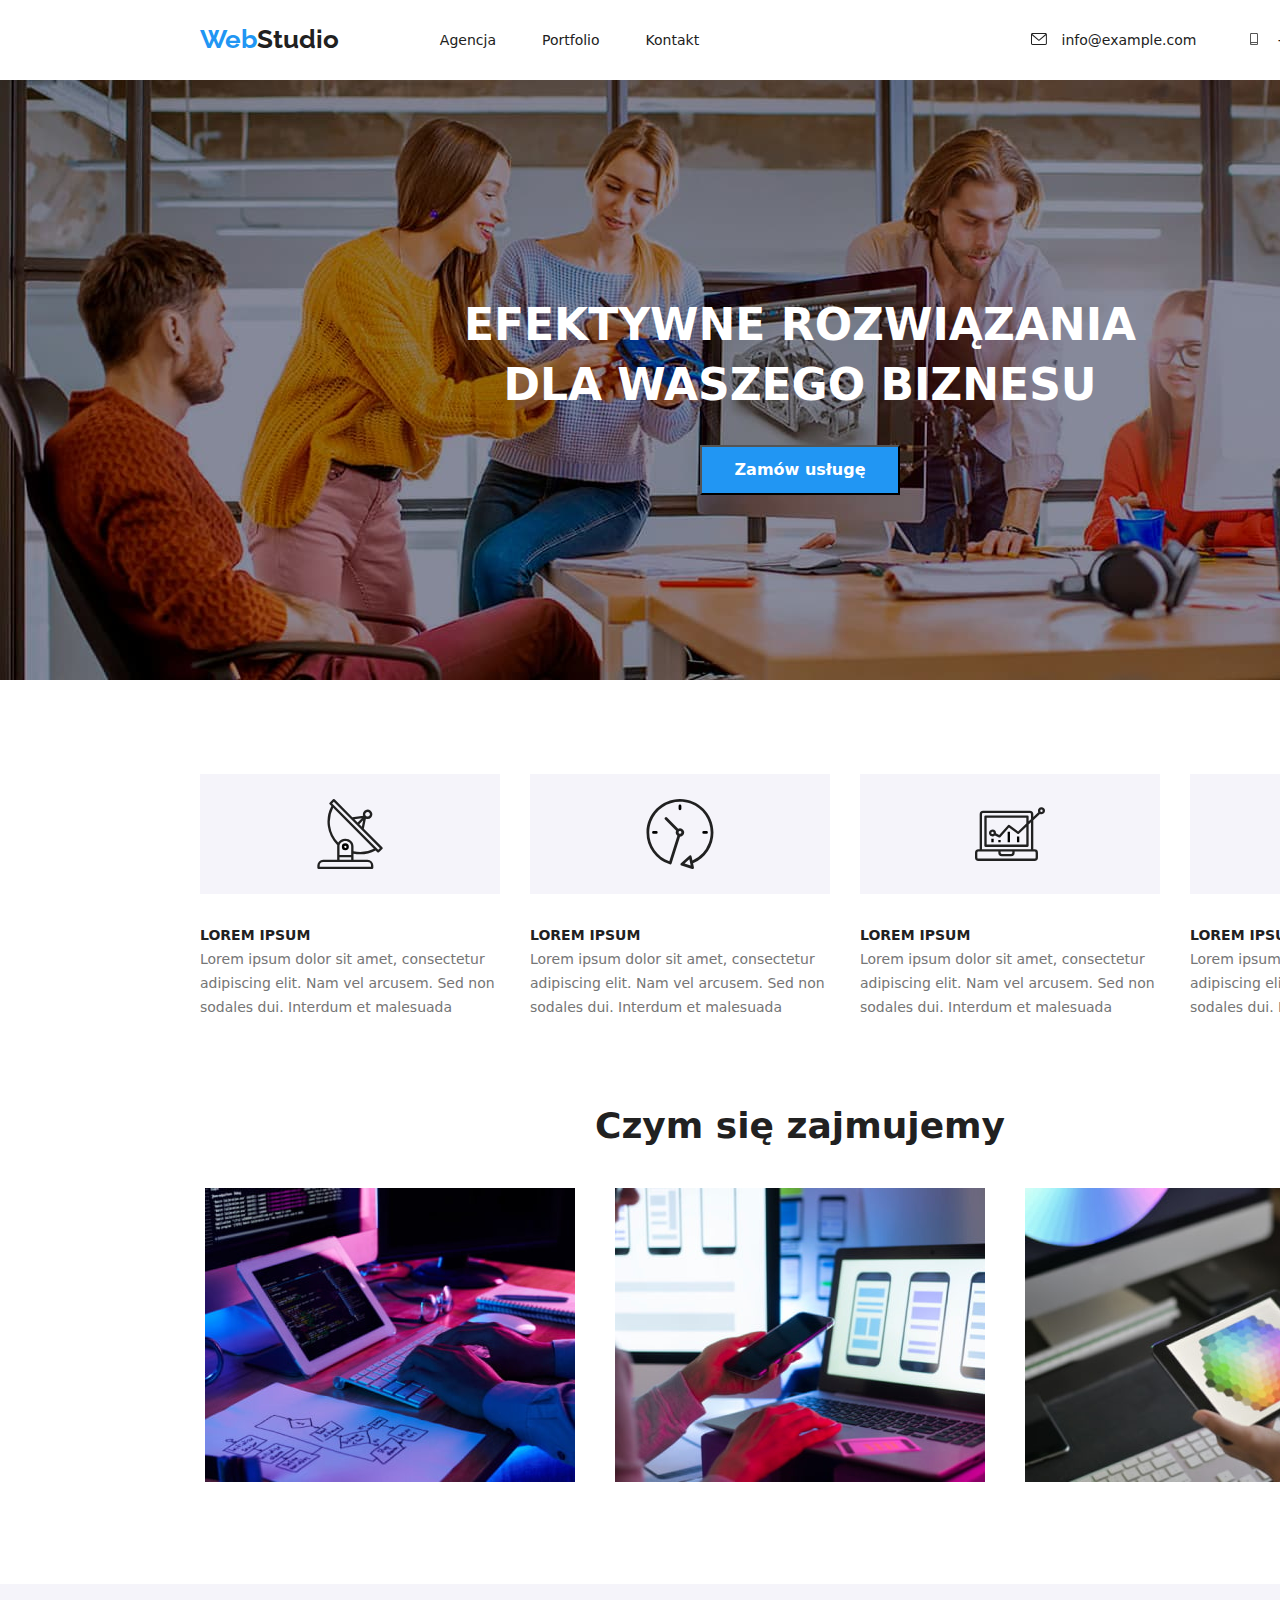
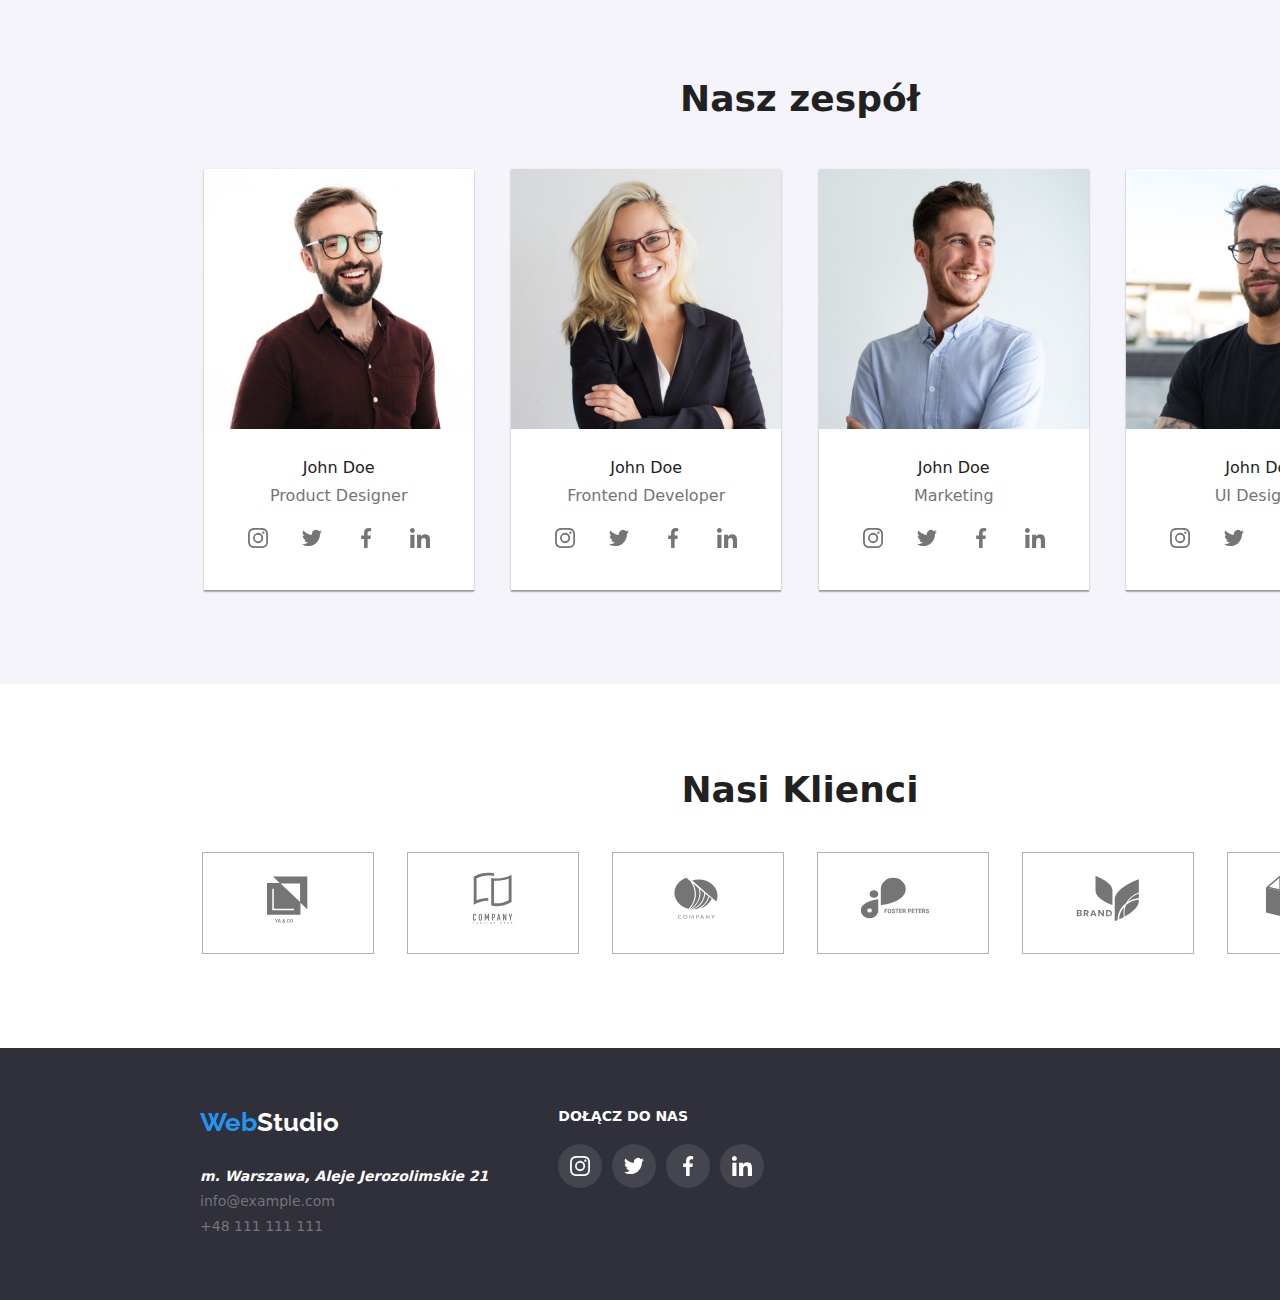
==== index.html @ 2120d0a6 "uploaded hw4" ====
<!DOCTYPE html>
<html lang="en">
  <head>
    <meta charset="UTF-8" />
    <meta http-equiv="X-UA-Compatible" content="IE=edge" />
    <meta name="viewport" content="width=device-width, initial-scale=1.0" />
    <title>Document</title>
    <link href="./css/style.css" rel="stylesheet" />
    <link rel="preconnect" href="https://fonts.googleapis.com" />
    <link rel="preconnect" href="https://fonts.gstatic.com" crossorigin />
    <link
      href="https://fonts.googleapis.com/css2?family=Raleway:wght@700&family=Roboto:wght@400;500;700;900&display=swap"
      rel="stylesheet"
    />
    <link rel="stylesheet" href="./css/modern-normalize.css" />
  </head>
  <body>
    <header class="container container-lined">
      <a
        class="container-left"
        href="https://joanna-jasinska.github.io/goit-markup-hw-04/"
      >
        <h2 class="company-name">
          <span class="accented-color">Web</span
          ><span class="strong-color">Studio</span>
        </h2>
      </a>

      <nav class="container-spaced">
        <a class="link1" href="./index.html">Agencja</a>
        <a class="link1" href="./portfolio.html">Portfolio</a>
        <a class="link1" href="#contact">Kontakt</a>
      </nav>

      <div class="container-right">
        <a class="link1" href="mailto:info@example.com"
          ><svg class="icon" width="16" height="12">
            <use href="./images/icons.svg#envelope"></use>
          </svg>
          info@example.com</a
        >

        <a class="link1" href="tel:+48111111111">
          <svg class="icon" width="16" height="12">
            <use href="./images/icons.svg#smartphone"></use>
          </svg>
          +48 111 111 111</a
        >
      </div>
    </header>
    <main>
      <section class="banner1 container-centered" id="agency">
      
        <h1>EFEKTYWNE ROZWIĄZANIA<br />DLA WASZEGO BIZNESU</h1>

        <button class="box-200x50" type="button" value="Zamów usługę">
          Zamów usługę
        </button>
      </section>

      <section class="upper-article section" id="portfolio">
        <ul class="container container-lined">
          <li>
            <div class="icon-big-background">
              <svg class="icon-big" height="70">
                <use href="./images/icons.svg#antenna-1"></use>
              </svg>
            </div>
            <h3>LOREM IPSUM</h3>
            Lorem ipsum dolor sit amet, consectetur adipiscing elit. Nam vel
            arcusem. Sed non sodales dui. Interdum et malesuada
          </li>
          <li>
            <div class="icon-big-background">
              <svg class="icon-big" height="70">
                <use href="./images/icons.svg#clock-1"></use>
              </svg>
            </div>
            <h3>LOREM IPSUM</h3>
            Lorem ipsum dolor sit amet, consectetur adipiscing elit. Nam vel
            arcusem. Sed non sodales dui. Interdum et malesuada
          </li>
          <li>
            <div class="icon-big-background">
              <svg class="icon-big" height="70">
                <use href="./images/icons.svg#diagram-1"></use>
              </svg>
            </div>
            <h3>LOREM IPSUM</h3>
            Lorem ipsum dolor sit amet, consectetur adipiscing elit. Nam vel
            arcusem. Sed non sodales dui. Interdum et malesuada
          </li>
          <li>
            <div class="icon-big-background">
              <svg class="icon-big" height="70">
                <use href="./images/icons.svg#astronaut-1"></use>
              </svg>
            </div>
            <h3>LOREM IPSUM</h3>
            Lorem ipsum dolor sit amet, consectetur adipiscing elit. Nam vel
            arcusem. Sed non sodales dui. Interdum et malesuada
          </li>
        </ul>
        <section>
          <h2 class="container-centered margin-bottom-50">
            Czym się zajmujemy
          </h2>

          <ul class="container container-wrap">
            <li>
              <img
                src="./images/img-code.jpg"
                alt="Writing codes and algorhitms"
                width="370"
                height="294"
              />
            </li>
            <li>
              <img
                src="./images/img-app.jpg"
                alt="Working on smartphone apps"
                width="370"
                height="294"
              />
            </li>
            <li>
              <img
                src="./images/img-tab.jpg"
                alt="Working with color palette on a tablet"
                width="370"
                height="294"
              />
            </li>
          </ul>
        </section>
      </section>

      <section class="lower-article section">
        <h2 class="container-centered margin-bottom-50">Nasz zespół</h2>

        <ul class="container container-wrap">
          <li class="personel-card container-centered">
            <img
              src="./images/portrait1.jpg"
              alt="Portrait of John Doe, smiling man"
              width="270"
              height="260"
            />
            <section class="padding-30 center">
              <h4>John Doe</h4>
              Product Designer
              <div class="icons-socials-bar">
                <svg class="icon-socials" width="44" height="44">
                  <use href="./images/icons.svg#Ellipse-3"></use>
                </svg>
                <svg class="icon-socials" width="44" height="44">
                  <use href="./images/icons.svg#Ellipse"></use>
                </svg>
                <svg class="icon-socials" width="44" height="44">
                  <use href="./images/icons.svg#Ellipse-1"></use>
                </svg>
                <svg class="icon-socials" width="44" height="44">
                  <use href="./images/icons.svg#Ellipse-2"></use>
                </svg>
              </div>
            </section>
          </li>
          <li class="personel-card container-centered">
            <img
              src="./images/portrait2.jpg"
              alt="Portrait of John Doe, smiling woman"
              width="270"
              height="260"
            />
            <section class="padding-30 center">
              <h4>John Doe</h4>
              Frontend Developer
              <div class="icons-socials-bar">
                <svg class="icon-socials" width="44" height="44">
                  <use href="./images/icons.svg#Ellipse-3"></use>
                </svg>
                <svg class="icon-socials" width="44" height="44">
                  <use href="./images/icons.svg#Ellipse"></use>
                </svg>
                <svg class="icon-socials" width="44" height="44">
                  <use href="./images/icons.svg#Ellipse-1"></use>
                </svg>
                <svg class="icon-socials" width="44" height="44">
                  <use href="./images/icons.svg#Ellipse-2"></use>
                </svg>
              </div>
            </section>
          </li>
          <li class="personel-card container-centered">
            <img
              src="./images/portrait3.jpg"
              alt="Portrait of John Doe, smiling man"
              width="270"
              height="260"
            />
            <section class="padding-30 center">
              <h4>John Doe</h4>
              Marketing
              <div class="icons-socials-bar">
                <svg class="icon-socials" width="44" height="44">
                  <use href="./images/icons.svg#Ellipse-3"></use>
                </svg>
                <svg class="icon-socials" width="44" height="44">
                  <use href="./images/icons.svg#Ellipse"></use>
                </svg>
                <svg class="icon-socials" width="44" height="44">
                  <use href="./images/icons.svg#Ellipse-1"></use>
                </svg>
                <svg class="icon-socials" width="44" height="44">
                  <use href="./images/icons.svg#Ellipse-2"></use>
                </svg>
              </div>
            </section>
          </li>
          <li class="personel-card container-centered">
            <img
              src="./images/portrait4.jpg"
              alt="Portrait of John Doe, smiling man"
              width="270"
              height="260"
            />

            <section class="padding-30 center">
              <h4>John Doe</h4>
              UI Designer
              <div class="icons-socials-bar">
                <svg class="icon-socials" width="44" height="44">
                  <use href="./images/icons.svg#Ellipse-3"></use>
                </svg>
                <svg class="icon-socials" width="44" height="44">
                  <use href="./images/icons.svg#Ellipse"></use>
                </svg>
                <svg class="icon-socials" width="44" height="44">
                  <use href="./images/icons.svg#Ellipse-1"></use>
                </svg>
                <svg class="icon-socials" width="44" height="44">
                  <use href="./images/icons.svg#Ellipse-2"></use>
                </svg>
              </div>
            </section>
          </li>
        </ul>
      </section>

      <section class="upper-article section">
        <h2 class="container-centered margin-bottom-50">Nasi Klienci</h2>

        <div class="container-wrap container">
          <div class="icon-clients">
            <svg width="106" height="60">
              <use href="./images/icons.svg#Logo-1"></use>
            </svg>
          </div>
          <div class="icon-clients">
            <svg width="106" height="60">
              <use href="./images/icons.svg#Logo-2"></use>
            </svg>
          </div>
          <div class="icon-clients">
            <svg width="106" height="60">
              <use href="./images/icons.svg#Logo-3"></use>
            </svg>
          </div>
          <div class="icon-clients">
            <svg width="106" height="60">
              <use href="./images/icons.svg#Logo-4"></use>
            </svg>
          </div>
          <div class="icon-clients">
            <svg width="106" height="60">
              <use href="./images/icons.svg#Logo-5"></use>
            </svg>
          </div>
          <div class="icon-clients">
            <svg width="106" height="60">
              <use href="./images/icons.svg#Logo-6"></use>
            </svg>
          </div>
        </div>
      </section>
    </main>
    <footer>
      <div class="container-left container footer-flex">
        <div id="contact">
          <a href="https://joanna-jasinska.github.io/goit-markup-hw-04/">
            <h2 class="company-name">
              <span class="accented-color">Web</span
              ><span class="strong-inverted-color">Studio</span>
            </h2>
          </a>
          <address class="text-white">
            <strong> m. Warszawa, Aleje Jerozolimskie 21</strong>
          </address>
          <p>
            <a class="link2" href="mailto:info@example.com">info@example.com</a>
          </p>
          <p>
            <a class="link2" href="tel:+48111111111">+48 111 111 111</a>
          </p>
        </div>
        <div>
          <p class="text-white margin-bottom-20">DOŁĄCZ DO NAS</p>
          <div class="icons-socials-bar">
            <svg class="icon-socials" width="44" height="44">
              <use href="./images/icons.svg#Ellipse-3"></use>
            </svg>
            <svg class="icon-socials" width="44" height="44">
              <use href="./images/icons.svg#Ellipse"></use>
            </svg>
            <svg class="icon-socials" width="44" height="44">
              <use href="./images/icons.svg#Ellipse-1"></use>
            </svg>
            <svg class="icon-socials" width="44" height="44">
              <use href="./images/icons.svg#Ellipse-2"></use>
            </svg>
          </div>
        </div>
      </div>
    </footer>
  </body>
</html>
---- css/style.css ----
:root {
  --color-accented: #2196f3;
  --color-normal: #757575;
  --color-gray: #afb1b8;
  --color-strong: #212121;
  --color-background1: white;
  --color-background2: #2f303a;
  --color-background3: #f5f4fa;
  --color-border1: #eeeeee;
}
.section {
  padding: 94px 0 94px 0;
}

.container-centered {
  display: flex;
  flex-direction: column;
  align-items: center;
  justify-content: center;
}
.container-wrap {
  display: flex;
  flex-wrap: wrap;
  justify-content: space-around;
  gap: 30px;
}

.container {
  width: 1200px;
  margin: 0 auto;
}
.container-lined {
  display: flex;
  align-items: center;
  justify-content: space-between;
  gap: 30px;
}

.container-lined-middle {
  display: flex;
  align-items: center;
  justify-content: center;
  width: 1200px;
  margin: 0 215px;
  gap: 8px;
}
.container-spaced {
  display: flex;
  align-items: center;
  justify-content: space-between;
  gap: 46px;
}
.container-right {
  display: flex;
  flex-basis: 50%;
  align-items: center;
  justify-content: right;
  gap: 50px;
}
.container-left {
  display: flex;
  align-items: center;
  justify-content: left;
}
/* .container-left-wrap {
  text-align: left;
  width: 1200px;
  margin-left: 215px;
  margin-right: 215px;
  background-color: fuchsia;
} */

body {
  font-family: "Roboto", sans-serif;
  color: var(--color-normal);
  font-weight: 400;
  font-size: 14px;

  width: 1600px;
}
h1,
h2,
h3,
h4,
h5,
h6 {
  margin: 0;
  padding: 0;
  border: 0;
  font-size: 100%;
  font: inherit;
  vertical-align: baseline;
}

a {
  text-decoration: none;
}

ul {
  list-style: none;
  padding-inline-start: 0;
}
header {
  height: 80px;
}
.company-name {
  font-family: "Raleway", sans-serif;
  font-weight: 700;
  font-size: 26px;
  height: 31px;
}
.button1 {
  font-size: 16px;
  font-weight: 500;
  background-color: var(--color-background3);
  color: var(--color-strong);
  border-width: 0;
}
.button1:hover {
  cursor: pointer;
}
.link1 {
  font-weight: 500;
  color: var(--color-strong);
  fill: var(--color-strong);
}
.icon {
  margin-right: 10px;
}
.icon-big {
  margin-top: 25px;
}
.icon-big-background {
  background-color: #f5f4fa;
  height: 120px;
  margin-bottom: 30px;
}
.icons-socials-bar {
  display: flex;
  gap: 10px;
}
.icon-socials {
  fill: var(--color-normal);
  /* border: 2px solid red; */
  border-radius: 50%;
  background-color: var(--color-background1);
}
.icon-socials:hover,
.icon-socials:focus {
  fill: var(--color-background1);
  /* border: 1px solid var(--color-accented); */
  background-color: var(--color-accented);
  cursor: pointer;
}

.icon-clients {
  fill: var(--color-normal);
  width: 170;
  height: 92;
  padding: 16px 32px;
  /* background-color: var(--color-background1); */
  border: 1px solid var(--color-gray);
}
.icon-clients:hover,
.icon-clients:focus {
  fill: var(--color-accented);
  /* background-color: var(--color-background1); */
  border: 1px solid var(--color-accented);
  cursor: pointer;
}
.icon-clients > svg:hover,
.icon-clients > svg:focus {
  fill: var(--color-accented);
  cursor: pointer;
}
.icon-clients > svg {
  fill: var(--color-normal);
}
.button1:hover,
.button1:focus {
  background-color: var(--color-accented);
  color: var(--color-background1);
  cursor: pointer;
}

.link1:hover,
.link1:focus {
  color: var(--color-accented);
  fill: var(--color-accented);
}

.link2 {
  font-weight: 500;
  color: var(--color-strong) 60%;
}
.product-card h3 {
  font-weight: 700;
  font-size: 18px;
}
.product-card {
  font-size: 16px;
  border-top: 0px;
}
.product-card:hover {
  box-shadow: 0px 1px 1px rgba(0, 0, 0, 0.12), 0px 4px 4px rgba(0, 0, 0, 0.06),
    1px 4px 6px rgba(0, 0, 0, 0.16);
}
.product-card-bottom {
  border-top: 0px;
  border-left: 1px solid var(--color-border1);
  border-right: 1px solid var(--color-border1);
  border-bottom: 1px solid var(--color-border1);
  padding: 20px 24px;
  line-height: 188%;
}
.product-card-bottom h3 {
  margin-bottom: 4px;
  line-height: 200%;
}
.text-white {
  color: var(--color-background1);
}
.upper-article {
  line-height: 171%;
}
.upper-article h2 {
  color: var(--color-strong);
  font-weight: 700;
  font-size: 36px;
}
.upper-article h3 {
  font-weight: 700;
  color: var(--color-strong);
}
.upper-article > ul {
  margin-bottom: 94px;
}
.lower-article {
  background-color: var(--color-background3);
}
.section h2 {
  color: var(--color-strong);
  font-weight: 700;
  font-size: 36px;
}
.banner1 {
  max-height: 25%;
  min-height: 600px;
  text-align: center;
  font-weight: 900;
  font-size: 44px;
  line-height: 136%;
  color: var(--color-background1);
  background-image: url(../images/banner1-background.jpg);
  background-color: rgba(47, 48, 58, 0.4);
}
.banner1 h1 {
  margin: 30px;
}
.banner1 button {
  font-weight: 700;
  font-size: 16px;
  background-color: var(--color-accented);
  color: var(--color-background1);
}
nav .link1 {
  color: var(--color-strong);
}
.personel-card h4 {
  font-weight: 500;
  font-size: 16px;
  color: var(--color-strong);
}
.personel-card {
  font-size: 16px;
  background-color: var(--color-background1);
  box-shadow: 0 2px 1px 0 rgba(0, 0, 0, 0.2), 0 1px 1px 0 rgba(0, 0, 0, 0.14),
    0 1px 3px 0 rgba(0, 0, 0, 0.12);
}
.padding-30 {
  padding: 20px;
}
.padding-30 > :nth-child(n) {
  margin: 10px;
}
.margin-bottom-50 {
  margin-bottom: 50px;
}
.center {
  text-align: center;
}
.box-200x50 {
  min-width: 200px;
  min-height: 50px;
}
.box-200x50:hover {
  cursor: pointer;
}

footer {
  /* footer */
  height: 252px;
  background-color: var(--color-background2);
}
#contact > :nth-child(n) {
  display: flex;
  padding-top: 9px;
  margin: 0;
}
#contact > :first-child {
  display: flex;
  padding-top: 60px;
  padding-bottom: 20px;
}
#contact > :last-child {
  display: flex;

  padding-bottom: 60px;
  margin: 0;
}
.list-filter .button1 {
  padding: 6px 22px;
}
.list-filter .button1:hover,
.list-filter .button1:focus {
  box-shadow: 0px 3px 1px rgba(0, 0, 0, 0.1), 0px 1px 2px rgba(0, 0, 0, 0.08),
    0px 2px 2px rgba(0, 0, 0, 0.12);
  cursor: pointer;
}
.accented-color {
  color: var(--color-accented);
}
.strong-color {
  color: var(--color-strong);
}
.strong-inverted-color {
  color: var(--color-background1);
}
/* */

.footer-flex {
  display: flex;
  flex-direction: row;
  align-items: flex-start;
  gap: 70px;

  font-weight: 700;
}

.margin-bottom-20 {
  margin-bottom: 20px;
  margin-top: 60px;
}

footer .icon-socials {
  background-color: rgba(255, 255, 255, 0.1);
  fill: var(--color-background1);
}
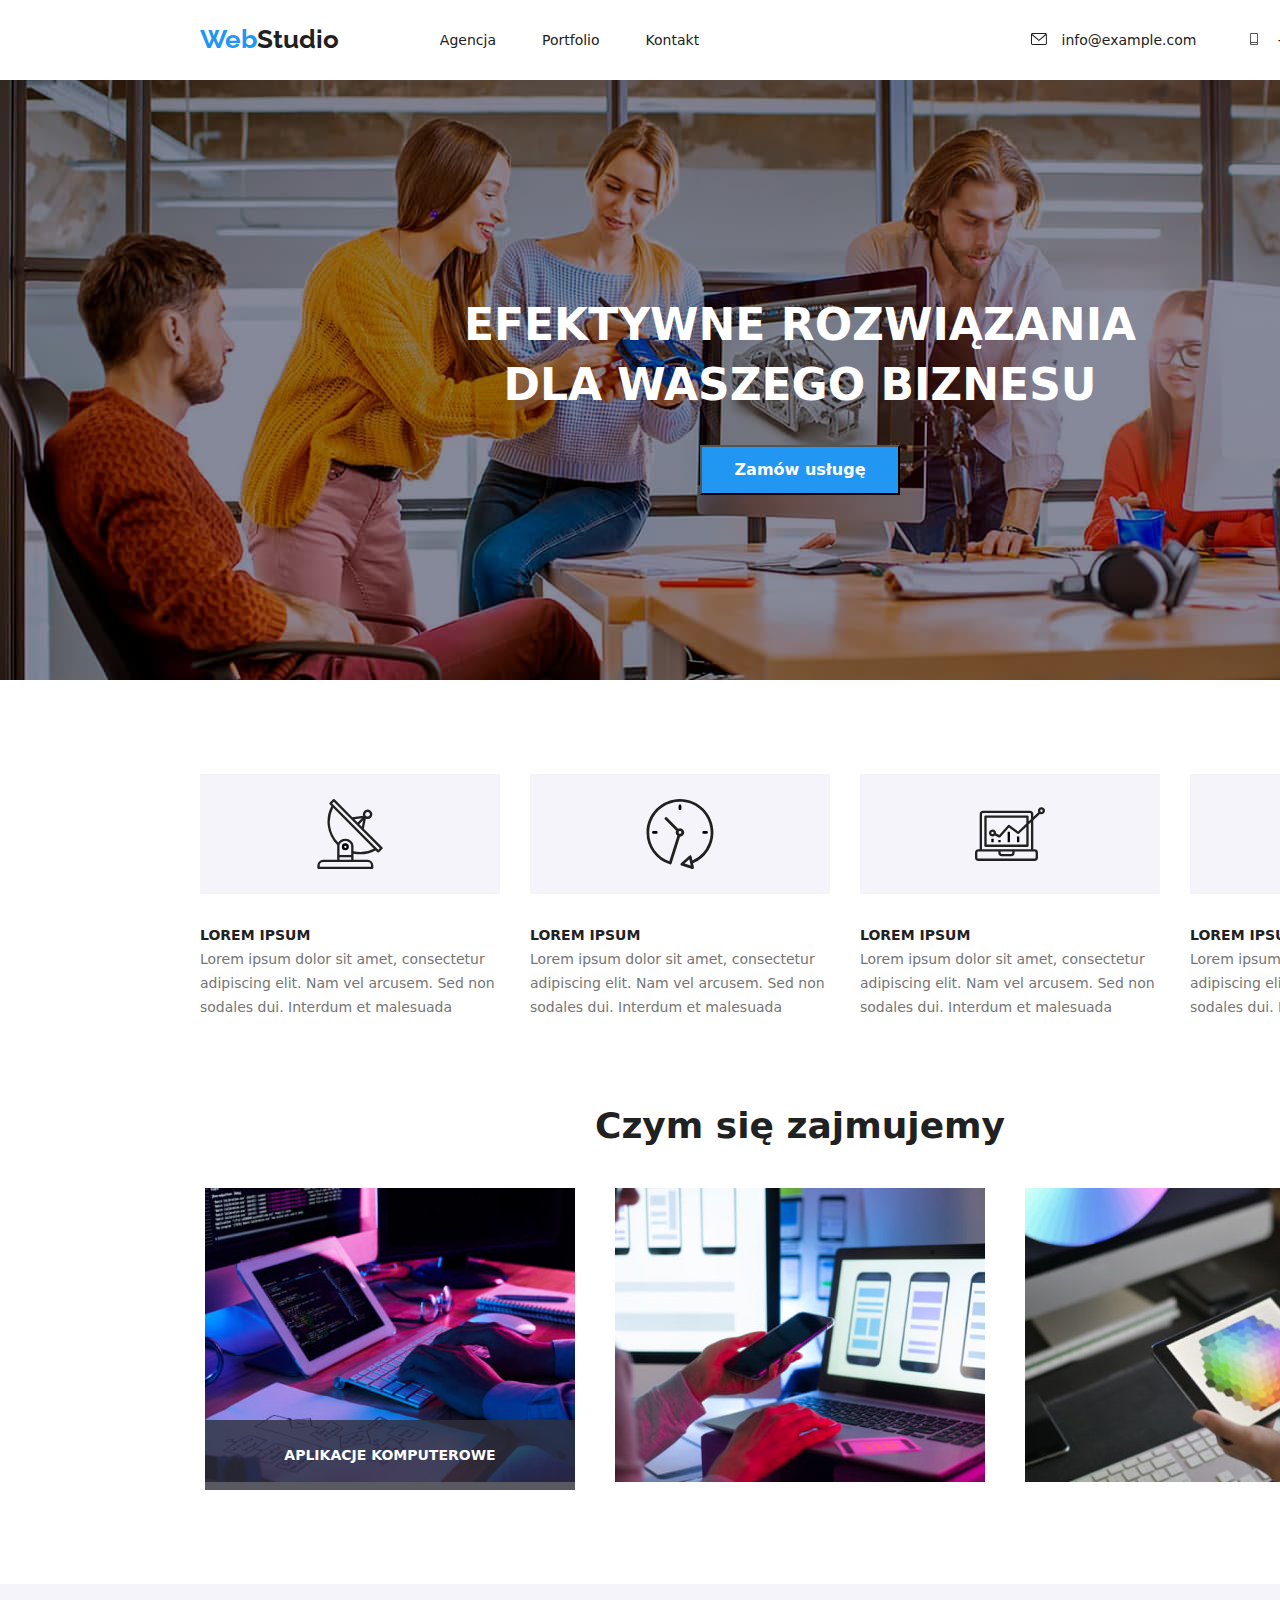
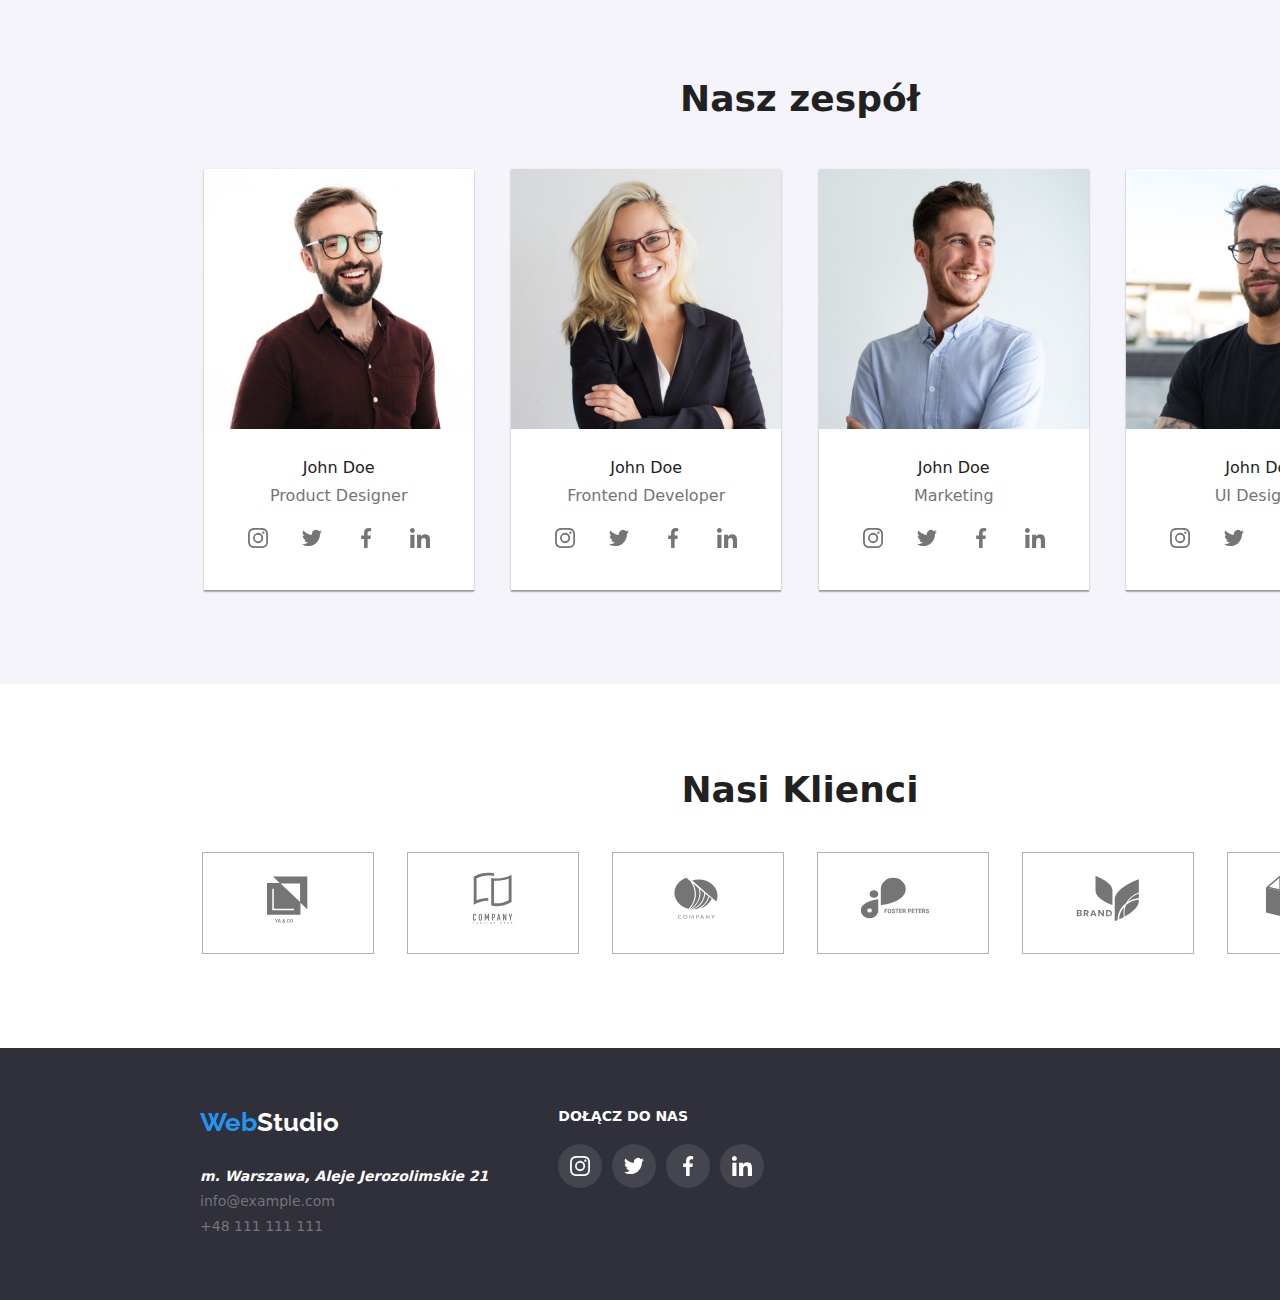
==== commit 8fba52d8: "1" ====
--- a/index.html
+++ b/index.html
@@ -27,20 +27,20 @@
       </a>
 
       <nav class="container-spaced">
-        <a class="link1" href="./index.html">Agencja</a>
-        <a class="link1" href="./portfolio.html">Portfolio</a>
-        <a class="link1" href="#contact">Kontakt</a>
+        <a class="link1 has-hover" href="./index.html">Agencja</a>
+        <a class="link1 has-hover" href="./portfolio.html">Portfolio</a>
+        <a class="link1 has-hover" href="#contact">Kontakt</a>
       </nav>
 
       <div class="container-right">
-        <a class="link1" href="mailto:info@example.com"
+        <a class="link1 has-hover" href="mailto:info@example.com"
           ><svg class="icon" width="16" height="12">
             <use href="./images/icons.svg#envelope"></use>
           </svg>
           info@example.com</a
         >
 
-        <a class="link1" href="tel:+48111111111">
+        <a class="link1 has-hover" href="tel:+48111111111">
           <svg class="icon" width="16" height="12">
             <use href="./images/icons.svg#smartphone"></use>
           </svg>
@@ -50,10 +50,9 @@
     </header>
     <main>
       <section class="banner1 container-centered" id="agency">
-      
         <h1>EFEKTYWNE ROZWIĄZANIA<br />DLA WASZEGO BIZNESU</h1>
 
-        <button class="box-200x50" type="button" value="Zamów usługę">
+        <button class="box-200x50 has-hover" type="button" value="Zamów usługę">
           Zamów usługę
         </button>
       </section>
@@ -107,13 +106,14 @@
           </h2>
 
           <ul class="container container-wrap">
-            <li>
+            <li class="position-parent">
               <img
                 src="./images/img-code.jpg"
                 alt="Writing codes and algorhitms"
                 width="370"
                 height="294"
               />
+              <div class="desc-inside-image-bottom">Aplikacje komputerowe</div>
             </li>
             <li>
               <img
@@ -150,16 +150,16 @@
               <h4>John Doe</h4>
               Product Designer
               <div class="icons-socials-bar">
-                <svg class="icon-socials" width="44" height="44">
+                <svg class="icon-socials has-hover" width="44" height="44">
                   <use href="./images/icons.svg#Ellipse-3"></use>
                 </svg>
-                <svg class="icon-socials" width="44" height="44">
+                <svg class="icon-socials has-hover" width="44" height="44">
                   <use href="./images/icons.svg#Ellipse"></use>
                 </svg>
-                <svg class="icon-socials" width="44" height="44">
+                <svg class="icon-socials has-hover" width="44" height="44">
                   <use href="./images/icons.svg#Ellipse-1"></use>
                 </svg>
-                <svg class="icon-socials" width="44" height="44">
+                <svg class="icon-socials has-hover" width="44" height="44">
                   <use href="./images/icons.svg#Ellipse-2"></use>
                 </svg>
               </div>
@@ -176,16 +176,16 @@
               <h4>John Doe</h4>
               Frontend Developer
               <div class="icons-socials-bar">
-                <svg class="icon-socials" width="44" height="44">
+                <svg class="icon-socials has-hover" width="44" height="44">
                   <use href="./images/icons.svg#Ellipse-3"></use>
                 </svg>
-                <svg class="icon-socials" width="44" height="44">
+                <svg class="icon-socials has-hover" width="44" height="44">
                   <use href="./images/icons.svg#Ellipse"></use>
                 </svg>
-                <svg class="icon-socials" width="44" height="44">
+                <svg class="icon-socials has-hover" width="44" height="44">
                   <use href="./images/icons.svg#Ellipse-1"></use>
                 </svg>
-                <svg class="icon-socials" width="44" height="44">
+                <svg class="icon-socials has-hover" width="44" height="44">
                   <use href="./images/icons.svg#Ellipse-2"></use>
                 </svg>
               </div>
@@ -202,16 +202,16 @@
               <h4>John Doe</h4>
               Marketing
               <div class="icons-socials-bar">
-                <svg class="icon-socials" width="44" height="44">
+                <svg class="icon-socials has-hover" width="44" height="44">
                   <use href="./images/icons.svg#Ellipse-3"></use>
                 </svg>
-                <svg class="icon-socials" width="44" height="44">
+                <svg class="icon-socials has-hover" width="44" height="44">
                   <use href="./images/icons.svg#Ellipse"></use>
                 </svg>
-                <svg class="icon-socials" width="44" height="44">
+                <svg class="icon-socials has-hover" width="44" height="44">
                   <use href="./images/icons.svg#Ellipse-1"></use>
                 </svg>
-                <svg class="icon-socials" width="44" height="44">
+                <svg class="icon-socials has-hover" width="44" height="44">
                   <use href="./images/icons.svg#Ellipse-2"></use>
                 </svg>
               </div>
@@ -229,16 +229,16 @@
               <h4>John Doe</h4>
               UI Designer
               <div class="icons-socials-bar">
-                <svg class="icon-socials" width="44" height="44">
+                <svg class="icon-socials has-hover" width="44" height="44">
                   <use href="./images/icons.svg#Ellipse-3"></use>
                 </svg>
-                <svg class="icon-socials" width="44" height="44">
+                <svg class="icon-socials has-hover" width="44" height="44">
                   <use href="./images/icons.svg#Ellipse"></use>
                 </svg>
-                <svg class="icon-socials" width="44" height="44">
+                <svg class="icon-socials has-hover" width="44" height="44">
                   <use href="./images/icons.svg#Ellipse-1"></use>
                 </svg>
-                <svg class="icon-socials" width="44" height="44">
+                <svg class="icon-socials has-hover" width="44" height="44">
                   <use href="./images/icons.svg#Ellipse-2"></use>
                 </svg>
               </div>
@@ -251,33 +251,33 @@
         <h2 class="container-centered margin-bottom-50">Nasi Klienci</h2>
 
         <div class="container-wrap container">
-          <div class="icon-clients">
-            <svg width="106" height="60">
+          <div class="icon-clients has-hover">
+            <svg class="has-hover" width="106" height="60">
               <use href="./images/icons.svg#Logo-1"></use>
             </svg>
           </div>
-          <div class="icon-clients">
-            <svg width="106" height="60">
+          <div class="icon-clients has-hover">
+            <svg class="has-hover" width="106" height="60">
               <use href="./images/icons.svg#Logo-2"></use>
             </svg>
           </div>
-          <div class="icon-clients">
-            <svg width="106" height="60">
+          <div class="icon-clients has-hover">
+            <svg class="has-hover" width="106" height="60">
               <use href="./images/icons.svg#Logo-3"></use>
             </svg>
           </div>
-          <div class="icon-clients">
-            <svg width="106" height="60">
+          <div class="icon-clients has-hover">
+            <svg class="has-hover" width="106" height="60">
               <use href="./images/icons.svg#Logo-4"></use>
             </svg>
           </div>
-          <div class="icon-clients">
-            <svg width="106" height="60">
+          <div class="icon-clients has-hover">
+            <svg class="has-hover" width="106" height="60">
               <use href="./images/icons.svg#Logo-5"></use>
             </svg>
           </div>
-          <div class="icon-clients">
-            <svg width="106" height="60">
+          <div class="icon-clients has-hover">
+            <svg class="has-hover" width="106" height="60">
               <use href="./images/icons.svg#Logo-6"></use>
             </svg>
           </div>
@@ -306,16 +306,16 @@
         <div>
           <p class="text-white margin-bottom-20">DOŁĄCZ DO NAS</p>
           <div class="icons-socials-bar">
-            <svg class="icon-socials" width="44" height="44">
+            <svg class="icon-socials has-hover" width="44" height="44">
               <use href="./images/icons.svg#Ellipse-3"></use>
             </svg>
-            <svg class="icon-socials" width="44" height="44">
+            <svg class="icon-socials has-hover" width="44" height="44">
               <use href="./images/icons.svg#Ellipse"></use>
             </svg>
-            <svg class="icon-socials" width="44" height="44">
+            <svg class="icon-socials has-hover" width="44" height="44">
               <use href="./images/icons.svg#Ellipse-1"></use>
             </svg>
-            <svg class="icon-socials" width="44" height="44">
+            <svg class="icon-socials has-hover" width="44" height="44">
               <use href="./images/icons.svg#Ellipse-2"></use>
             </svg>
           </div>
--- a/css/style.css
+++ b/css/style.css
@@ -23,11 +23,14 @@
   flex-wrap: wrap;
   justify-content: space-around;
   gap: 30px;
+  /* padding: 0px;
+  margin: 0px; */
 }
 
 .container {
   width: 1200px;
-  margin: 0 auto;
+  margin: 0px auto;
+  /* padding: 0px; */
 }
 .container-lined {
   display: flex;
@@ -109,15 +112,17 @@
   font-size: 26px;
   height: 31px;
 }
+.has-hover {
+  transition-timing-function: cubic-bezier(0.4, 0, 0.2, 1);
+  transition-duration: 250ms;
+  transition-property: color, fill, background-color, box-shadow;
+}
 .button1 {
   font-size: 16px;
   font-weight: 500;
   background-color: var(--color-background3);
   color: var(--color-strong);
   border-width: 0;
-}
-.button1:hover {
-  cursor: pointer;
 }
 .link1 {
   font-weight: 500;
@@ -356,3 +361,24 @@
   background-color: rgba(255, 255, 255, 0.1);
   fill: var(--color-background1);
 }
+.position-parent {
+  position: relative;
+  line-height: 0px;
+  /* height: 294px; */
+}
+.desc-inside-image-bottom {
+  display: flex;
+  position: absolute;
+  bottom: 0px;
+  font-weight: 700;
+  font-size: 14px;
+  line-height: 16px;
+  text-align: center;
+  text-transform: uppercase;
+  color: var(--color-background1);
+  background-color: rgba(47, 48, 58, 0.8);
+  height: 70px;
+  width: 100%;
+  align-items: center;
+  justify-content: center;
+}
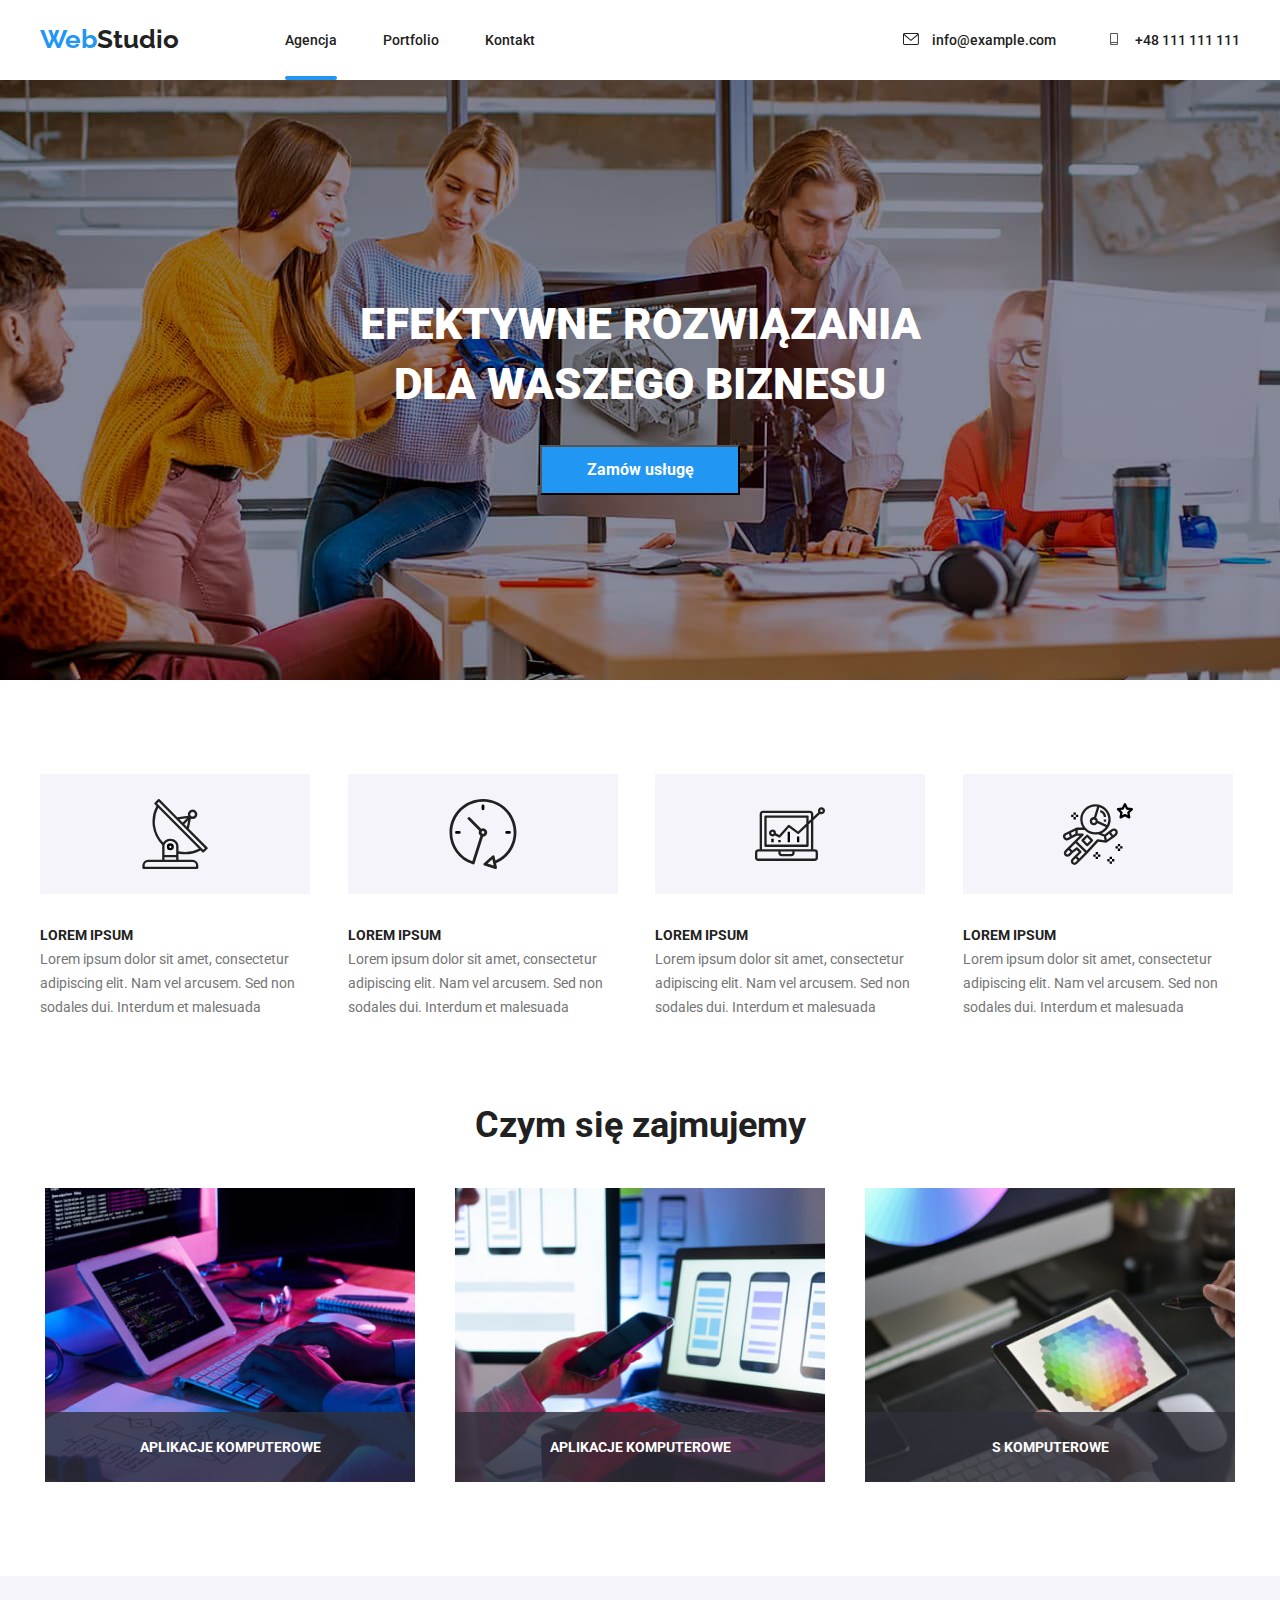
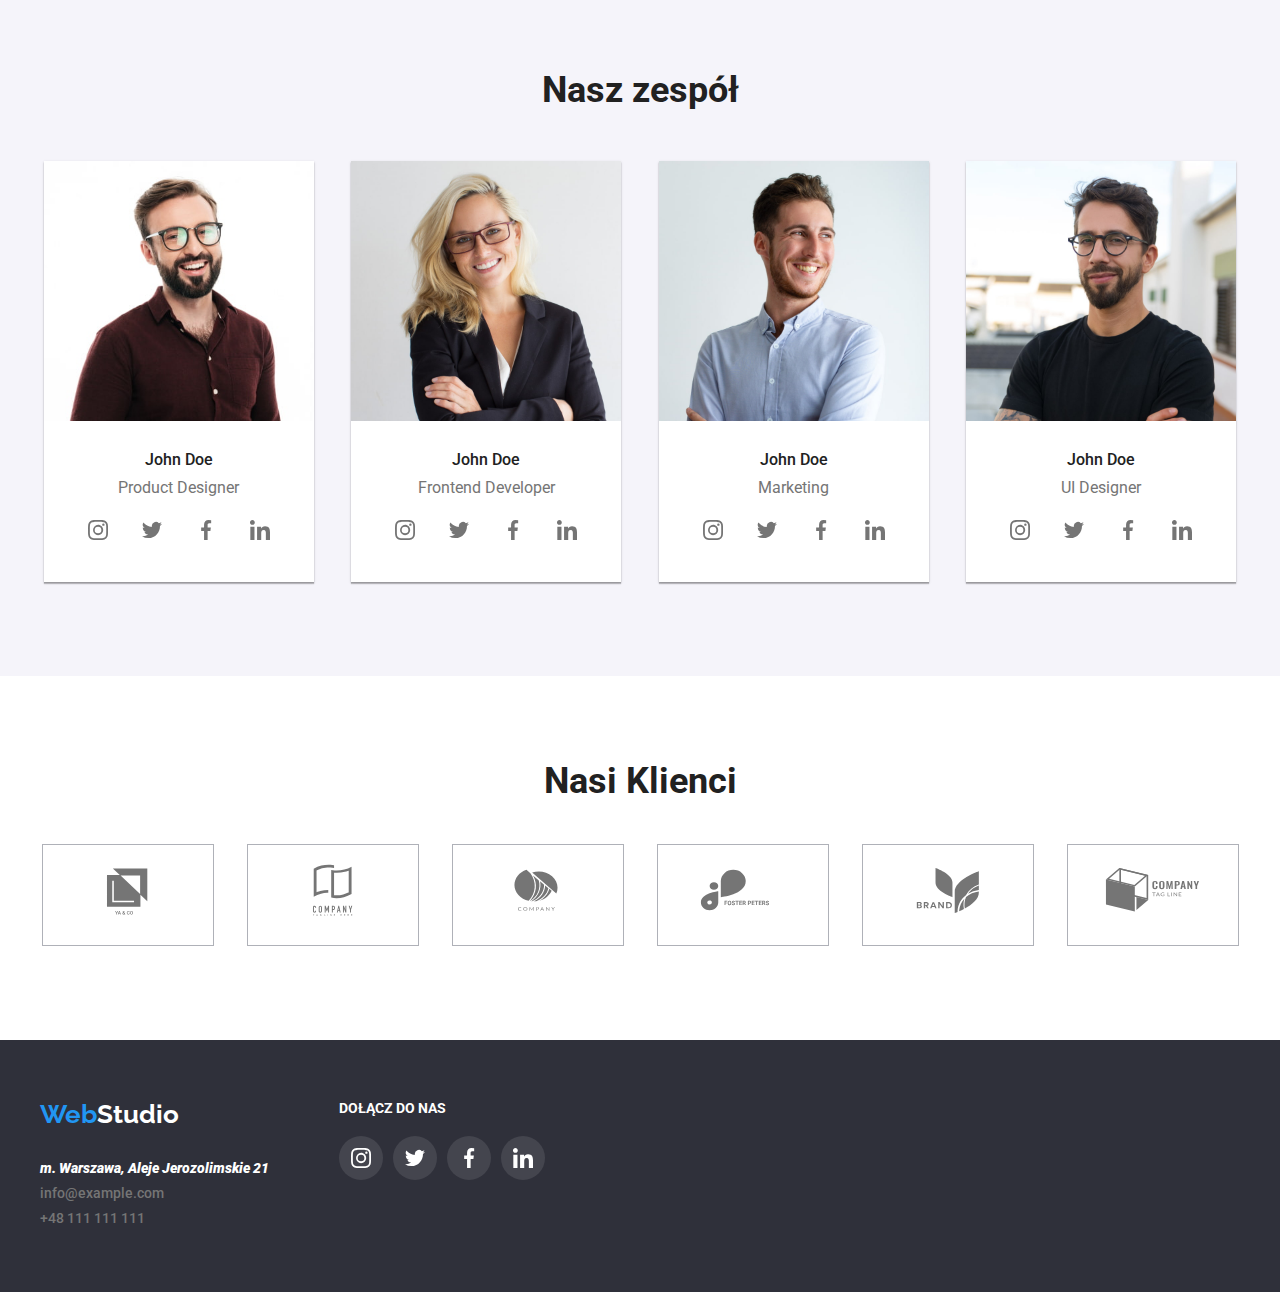
==== commit cc97ffd1: "major changes" ====
--- a/index.html
+++ b/index.html
@@ -15,312 +15,344 @@
     <link rel="stylesheet" href="./css/modern-normalize.css" />
   </head>
   <body>
-    <header class="container container-lined">
-      <a
-        class="container-left"
-        href="https://joanna-jasinska.github.io/goit-markup-hw-04/"
-      >
-        <h2 class="company-name">
-          <span class="accented-color">Web</span
-          ><span class="strong-color">Studio</span>
-        </h2>
-      </a>
-
-      <nav class="container-spaced">
-        <a class="link1 has-hover" href="./index.html">Agencja</a>
-        <a class="link1 has-hover" href="./portfolio.html">Portfolio</a>
-        <a class="link1 has-hover" href="#contact">Kontakt</a>
-      </nav>
-
-      <div class="container-right">
-        <a class="link1 has-hover" href="mailto:info@example.com"
-          ><svg class="icon" width="16" height="12">
-            <use href="./images/icons.svg#envelope"></use>
-          </svg>
-          info@example.com</a
+    <div class="container-body">
+      <header class="container container-lined">
+        <a
+          class="container-left"
+          href="https://joanna-jasinska.github.io/goit-markup-hw-04/"
         >
-
-        <a class="link1 has-hover" href="tel:+48111111111">
-          <svg class="icon" width="16" height="12">
-            <use href="./images/icons.svg#smartphone"></use>
-          </svg>
-          +48 111 111 111</a
-        >
-      </div>
-    </header>
-    <main>
-      <section class="banner1 container-centered" id="agency">
-        <h1>EFEKTYWNE ROZWIĄZANIA<br />DLA WASZEGO BIZNESU</h1>
-
-        <button class="box-200x50 has-hover" type="button" value="Zamów usługę">
-          Zamów usługę
-        </button>
-      </section>
-
-      <section class="upper-article section" id="portfolio">
-        <ul class="container container-lined">
-          <li>
-            <div class="icon-big-background">
-              <svg class="icon-big" height="70">
-                <use href="./images/icons.svg#antenna-1"></use>
-              </svg>
-            </div>
-            <h3>LOREM IPSUM</h3>
-            Lorem ipsum dolor sit amet, consectetur adipiscing elit. Nam vel
-            arcusem. Sed non sodales dui. Interdum et malesuada
-          </li>
-          <li>
-            <div class="icon-big-background">
-              <svg class="icon-big" height="70">
-                <use href="./images/icons.svg#clock-1"></use>
-              </svg>
-            </div>
-            <h3>LOREM IPSUM</h3>
-            Lorem ipsum dolor sit amet, consectetur adipiscing elit. Nam vel
-            arcusem. Sed non sodales dui. Interdum et malesuada
-          </li>
-          <li>
-            <div class="icon-big-background">
-              <svg class="icon-big" height="70">
-                <use href="./images/icons.svg#diagram-1"></use>
-              </svg>
-            </div>
-            <h3>LOREM IPSUM</h3>
-            Lorem ipsum dolor sit amet, consectetur adipiscing elit. Nam vel
-            arcusem. Sed non sodales dui. Interdum et malesuada
-          </li>
-          <li>
-            <div class="icon-big-background">
-              <svg class="icon-big" height="70">
-                <use href="./images/icons.svg#astronaut-1"></use>
-              </svg>
-            </div>
-            <h3>LOREM IPSUM</h3>
-            Lorem ipsum dolor sit amet, consectetur adipiscing elit. Nam vel
-            arcusem. Sed non sodales dui. Interdum et malesuada
-          </li>
-        </ul>
-        <section>
-          <h2 class="container-centered margin-bottom-50">
-            Czym się zajmujemy
+          <h2 class="company-name">
+            <span class="accented-color">Web</span
+            ><span class="strong-color">Studio</span>
           </h2>
+        </a>
+
+        <nav class="container-spaced">
+          <a class="link1 has-hover current-page" href="./index.html"
+            >Agencja</a
+          >
+          <a class="link1 has-hover" href="./portfolio.html">Portfolio</a>
+          <a class="link1 has-hover" href="#contact">Kontakt</a>
+        </nav>
+
+        <div class="container-right">
+          <a class="link1 has-hover" href="mailto:info@example.com"
+            ><svg class="icon" width="16" height="12">
+              <use href="./images/icons.svg#envelope"></use>
+            </svg>
+            info@example.com</a
+          >
+
+          <a class="link1 has-hover" href="tel:+48111111111">
+            <svg class="icon" width="16" height="12">
+              <use href="./images/icons.svg#smartphone"></use>
+            </svg>
+            +48 111 111 111</a
+          >
+        </div>
+      </header>
+      <main>
+        <section class="banner1 container-centered" id="agency">
+          <h1>EFEKTYWNE ROZWIĄZANIA<br />DLA WASZEGO BIZNESU</h1>
+
+          <button
+            class="box-200x50 has-hover"
+            type="button"
+            value="Zamów usługę"
+            data-modal-open
+          >
+            Zamów usługę
+          </button>
+        </section>
+
+        <section class="upper-article section" id="portfolio">
+          <ul class="container container-lined">
+            <li>
+              <div class="icon-big-background">
+                <svg class="icon-big" height="70">
+                  <use href="./images/icons.svg#antenna-1"></use>
+                </svg>
+              </div>
+              <h3>LOREM IPSUM</h3>
+              Lorem ipsum dolor sit amet, consectetur adipiscing elit. Nam vel
+              arcusem. Sed non sodales dui. Interdum et malesuada
+            </li>
+            <li>
+              <div class="icon-big-background">
+                <svg class="icon-big" height="70">
+                  <use href="./images/icons.svg#clock-1"></use>
+                </svg>
+              </div>
+              <h3>LOREM IPSUM</h3>
+              Lorem ipsum dolor sit amet, consectetur adipiscing elit. Nam vel
+              arcusem. Sed non sodales dui. Interdum et malesuada
+            </li>
+            <li>
+              <div class="icon-big-background">
+                <svg class="icon-big" height="70">
+                  <use href="./images/icons.svg#diagram-1"></use>
+                </svg>
+              </div>
+              <h3>LOREM IPSUM</h3>
+              Lorem ipsum dolor sit amet, consectetur adipiscing elit. Nam vel
+              arcusem. Sed non sodales dui. Interdum et malesuada
+            </li>
+            <li>
+              <div class="icon-big-background">
+                <svg class="icon-big" height="70">
+                  <use href="./images/icons.svg#astronaut-1"></use>
+                </svg>
+              </div>
+              <h3>LOREM IPSUM</h3>
+              Lorem ipsum dolor sit amet, consectetur adipiscing elit. Nam vel
+              arcusem. Sed non sodales dui. Interdum et malesuada
+            </li>
+          </ul>
+          <section>
+            <h2 class="container-centered margin-bottom-50">
+              Czym się zajmujemy
+            </h2>
+
+            <ul class="container container-wrap">
+              <li class="position-parent">
+                <img
+                  src="./images/img-code.jpg"
+                  alt="Writing codes and algorhitms"
+                  width="370"
+                  height="294"
+                />
+                <div class="desc-inside-image-bottom">
+                  Aplikacje komputerowe
+                </div>
+              </li>
+              <li class="position-parent">
+                <img
+                  src="./images/img-app.jpg"
+                  alt="Working on smartphone apps"
+                  width="370"
+                  height="294"
+                />
+                <div class="desc-inside-image-bottom">
+                  Aplikacje komputerowe
+                </div>
+              </li>
+              <li class="position-parent">
+                <img
+                  src="./images/img-tab.jpg"
+                  alt="Working with color palette on a tablet"
+                  width="370"
+                  height="294"
+                />
+                <div class="desc-inside-image-bottom">s komputerowe</div>
+              </li>
+            </ul>
+          </section>
+        </section>
+
+        <section class="lower-article section">
+          <h2 class="container-centered margin-bottom-50">Nasz zespół</h2>
 
           <ul class="container container-wrap">
-            <li class="position-parent">
+            <li class="personel-card container-centered">
               <img
-                src="./images/img-code.jpg"
-                alt="Writing codes and algorhitms"
-                width="370"
-                height="294"
+                src="./images/portrait1.jpg"
+                alt="Portrait of John Doe, smiling man"
+                width="270"
+                height="260"
               />
-              <div class="desc-inside-image-bottom">Aplikacje komputerowe</div>
-            </li>
-            <li>
+              <section class="padding-30 center">
+                <h4>John Doe</h4>
+                Product Designer
+                <div class="icons-socials-bar">
+                  <svg class="icon-socials has-hover" width="44" height="44">
+                    <use href="./images/icons.svg#Ellipse-3"></use>
+                  </svg>
+                  <svg class="icon-socials has-hover" width="44" height="44">
+                    <use href="./images/icons.svg#Ellipse"></use>
+                  </svg>
+                  <svg class="icon-socials has-hover" width="44" height="44">
+                    <use href="./images/icons.svg#Ellipse-1"></use>
+                  </svg>
+                  <svg class="icon-socials has-hover" width="44" height="44">
+                    <use href="./images/icons.svg#Ellipse-2"></use>
+                  </svg>
+                </div>
+              </section>
+            </li>
+            <li class="personel-card container-centered">
               <img
-                src="./images/img-app.jpg"
-                alt="Working on smartphone apps"
-                width="370"
-                height="294"
+                src="./images/portrait2.jpg"
+                alt="Portrait of John Doe, smiling woman"
+                width="270"
+                height="260"
               />
-            </li>
-            <li>
+              <section class="padding-30 center">
+                <h4>John Doe</h4>
+                Frontend Developer
+                <div class="icons-socials-bar">
+                  <svg class="icon-socials has-hover" width="44" height="44">
+                    <use href="./images/icons.svg#Ellipse-3"></use>
+                  </svg>
+                  <svg class="icon-socials has-hover" width="44" height="44">
+                    <use href="./images/icons.svg#Ellipse"></use>
+                  </svg>
+                  <svg class="icon-socials has-hover" width="44" height="44">
+                    <use href="./images/icons.svg#Ellipse-1"></use>
+                  </svg>
+                  <svg class="icon-socials has-hover" width="44" height="44">
+                    <use href="./images/icons.svg#Ellipse-2"></use>
+                  </svg>
+                </div>
+              </section>
+            </li>
+            <li class="personel-card container-centered">
               <img
-                src="./images/img-tab.jpg"
-                alt="Working with color palette on a tablet"
-                width="370"
-                height="294"
+                src="./images/portrait3.jpg"
+                alt="Portrait of John Doe, smiling man"
+                width="270"
+                height="260"
               />
+              <section class="padding-30 center">
+                <h4>John Doe</h4>
+                Marketing
+                <div class="icons-socials-bar">
+                  <svg class="icon-socials has-hover" width="44" height="44">
+                    <use href="./images/icons.svg#Ellipse-3"></use>
+                  </svg>
+                  <svg class="icon-socials has-hover" width="44" height="44">
+                    <use href="./images/icons.svg#Ellipse"></use>
+                  </svg>
+                  <svg class="icon-socials has-hover" width="44" height="44">
+                    <use href="./images/icons.svg#Ellipse-1"></use>
+                  </svg>
+                  <svg class="icon-socials has-hover" width="44" height="44">
+                    <use href="./images/icons.svg#Ellipse-2"></use>
+                  </svg>
+                </div>
+              </section>
+            </li>
+            <li class="personel-card container-centered">
+              <img
+                src="./images/portrait4.jpg"
+                alt="Portrait of John Doe, smiling man"
+                width="270"
+                height="260"
+              />
+
+              <section class="padding-30 center">
+                <h4>John Doe</h4>
+                UI Designer
+                <div class="icons-socials-bar">
+                  <svg class="icon-socials has-hover" width="44" height="44">
+                    <use href="./images/icons.svg#Ellipse-3"></use>
+                  </svg>
+                  <svg class="icon-socials has-hover" width="44" height="44">
+                    <use href="./images/icons.svg#Ellipse"></use>
+                  </svg>
+                  <svg class="icon-socials has-hover" width="44" height="44">
+                    <use href="./images/icons.svg#Ellipse-1"></use>
+                  </svg>
+                  <svg class="icon-socials has-hover" width="44" height="44">
+                    <use href="./images/icons.svg#Ellipse-2"></use>
+                  </svg>
+                </div>
+              </section>
             </li>
           </ul>
         </section>
-      </section>
-
-      <section class="lower-article section">
-        <h2 class="container-centered margin-bottom-50">Nasz zespół</h2>
-
-        <ul class="container container-wrap">
-          <li class="personel-card container-centered">
-            <img
-              src="./images/portrait1.jpg"
-              alt="Portrait of John Doe, smiling man"
-              width="270"
-              height="260"
-            />
-            <section class="padding-30 center">
-              <h4>John Doe</h4>
-              Product Designer
-              <div class="icons-socials-bar">
-                <svg class="icon-socials has-hover" width="44" height="44">
-                  <use href="./images/icons.svg#Ellipse-3"></use>
-                </svg>
-                <svg class="icon-socials has-hover" width="44" height="44">
-                  <use href="./images/icons.svg#Ellipse"></use>
-                </svg>
-                <svg class="icon-socials has-hover" width="44" height="44">
-                  <use href="./images/icons.svg#Ellipse-1"></use>
-                </svg>
-                <svg class="icon-socials has-hover" width="44" height="44">
-                  <use href="./images/icons.svg#Ellipse-2"></use>
-                </svg>
-              </div>
-            </section>
-          </li>
-          <li class="personel-card container-centered">
-            <img
-              src="./images/portrait2.jpg"
-              alt="Portrait of John Doe, smiling woman"
-              width="270"
-              height="260"
-            />
-            <section class="padding-30 center">
-              <h4>John Doe</h4>
-              Frontend Developer
-              <div class="icons-socials-bar">
-                <svg class="icon-socials has-hover" width="44" height="44">
-                  <use href="./images/icons.svg#Ellipse-3"></use>
-                </svg>
-                <svg class="icon-socials has-hover" width="44" height="44">
-                  <use href="./images/icons.svg#Ellipse"></use>
-                </svg>
-                <svg class="icon-socials has-hover" width="44" height="44">
-                  <use href="./images/icons.svg#Ellipse-1"></use>
-                </svg>
-                <svg class="icon-socials has-hover" width="44" height="44">
-                  <use href="./images/icons.svg#Ellipse-2"></use>
-                </svg>
-              </div>
-            </section>
-          </li>
-          <li class="personel-card container-centered">
-            <img
-              src="./images/portrait3.jpg"
-              alt="Portrait of John Doe, smiling man"
-              width="270"
-              height="260"
-            />
-            <section class="padding-30 center">
-              <h4>John Doe</h4>
-              Marketing
-              <div class="icons-socials-bar">
-                <svg class="icon-socials has-hover" width="44" height="44">
-                  <use href="./images/icons.svg#Ellipse-3"></use>
-                </svg>
-                <svg class="icon-socials has-hover" width="44" height="44">
-                  <use href="./images/icons.svg#Ellipse"></use>
-                </svg>
-                <svg class="icon-socials has-hover" width="44" height="44">
-                  <use href="./images/icons.svg#Ellipse-1"></use>
-                </svg>
-                <svg class="icon-socials has-hover" width="44" height="44">
-                  <use href="./images/icons.svg#Ellipse-2"></use>
-                </svg>
-              </div>
-            </section>
-          </li>
-          <li class="personel-card container-centered">
-            <img
-              src="./images/portrait4.jpg"
-              alt="Portrait of John Doe, smiling man"
-              width="270"
-              height="260"
-            />
-
-            <section class="padding-30 center">
-              <h4>John Doe</h4>
-              UI Designer
-              <div class="icons-socials-bar">
-                <svg class="icon-socials has-hover" width="44" height="44">
-                  <use href="./images/icons.svg#Ellipse-3"></use>
-                </svg>
-                <svg class="icon-socials has-hover" width="44" height="44">
-                  <use href="./images/icons.svg#Ellipse"></use>
-                </svg>
-                <svg class="icon-socials has-hover" width="44" height="44">
-                  <use href="./images/icons.svg#Ellipse-1"></use>
-                </svg>
-                <svg class="icon-socials has-hover" width="44" height="44">
-                  <use href="./images/icons.svg#Ellipse-2"></use>
-                </svg>
-              </div>
-            </section>
-          </li>
-        </ul>
-      </section>
-
-      <section class="upper-article section">
-        <h2 class="container-centered margin-bottom-50">Nasi Klienci</h2>
-
-        <div class="container-wrap container">
-          <div class="icon-clients has-hover">
-            <svg class="has-hover" width="106" height="60">
-              <use href="./images/icons.svg#Logo-1"></use>
-            </svg>
+
+        <section class="upper-article section">
+          <h2 class="container-centered margin-bottom-50">Nasi Klienci</h2>
+
+          <div class="container-wrap container">
+            <div class="icon-clients has-hover">
+              <svg class="has-hover" width="106" height="60">
+                <use href="./images/icons.svg#Logo-1"></use>
+              </svg>
+            </div>
+            <div class="icon-clients has-hover">
+              <svg class="has-hover" width="106" height="60">
+                <use href="./images/icons.svg#Logo-2"></use>
+              </svg>
+            </div>
+            <div class="icon-clients has-hover">
+              <svg class="has-hover" width="106" height="60">
+                <use href="./images/icons.svg#Logo-3"></use>
+              </svg>
+            </div>
+            <div class="icon-clients has-hover">
+              <svg class="has-hover" width="106" height="60">
+                <use href="./images/icons.svg#Logo-4"></use>
+              </svg>
+            </div>
+            <div class="icon-clients has-hover">
+              <svg class="has-hover" width="106" height="60">
+                <use href="./images/icons.svg#Logo-5"></use>
+              </svg>
+            </div>
+            <div class="icon-clients has-hover">
+              <svg class="has-hover" width="106" height="60">
+                <use href="./images/icons.svg#Logo-6"></use>
+              </svg>
+            </div>
           </div>
-          <div class="icon-clients has-hover">
-            <svg class="has-hover" width="106" height="60">
-              <use href="./images/icons.svg#Logo-2"></use>
-            </svg>
+        </section>
+      </main>
+      <footer>
+        <div class="container-left container footer-flex">
+          <div id="contact">
+            <a href="https://joanna-jasinska.github.io/goit-markup-hw-04/">
+              <h2 class="company-name">
+                <span class="accented-color">Web</span
+                ><span class="strong-inverted-color">Studio</span>
+              </h2>
+            </a>
+            <address class="text-white">
+              <strong> m. Warszawa, Aleje Jerozolimskie 21</strong>
+            </address>
+            <p>
+              <a class="link2" href="mailto:info@example.com"
+                >info@example.com</a
+              >
+            </p>
+            <p>
+              <a class="link2" href="tel:+48111111111">+48 111 111 111</a>
+            </p>
           </div>
-          <div class="icon-clients has-hover">
-            <svg class="has-hover" width="106" height="60">
-              <use href="./images/icons.svg#Logo-3"></use>
-            </svg>
-          </div>
-          <div class="icon-clients has-hover">
-            <svg class="has-hover" width="106" height="60">
-              <use href="./images/icons.svg#Logo-4"></use>
-            </svg>
-          </div>
-          <div class="icon-clients has-hover">
-            <svg class="has-hover" width="106" height="60">
-              <use href="./images/icons.svg#Logo-5"></use>
-            </svg>
-          </div>
-          <div class="icon-clients has-hover">
-            <svg class="has-hover" width="106" height="60">
-              <use href="./images/icons.svg#Logo-6"></use>
-            </svg>
+          <div>
+            <p class="text-white margin-bottom-20">DOŁĄCZ DO NAS</p>
+            <div class="icons-socials-bar">
+              <svg class="icon-socials has-hover" width="44" height="44">
+                <use href="./images/icons.svg#Ellipse-3"></use>
+              </svg>
+              <svg class="icon-socials has-hover" width="44" height="44">
+                <use href="./images/icons.svg#Ellipse"></use>
+              </svg>
+              <svg class="icon-socials has-hover" width="44" height="44">
+                <use href="./images/icons.svg#Ellipse-1"></use>
+              </svg>
+              <svg class="icon-socials has-hover" width="44" height="44">
+                <use href="./images/icons.svg#Ellipse-2"></use>
+              </svg>
+            </div>
           </div>
         </div>
-      </section>
-    </main>
-    <footer>
-      <div class="container-left container footer-flex">
-        <div id="contact">
-          <a href="https://joanna-jasinska.github.io/goit-markup-hw-04/">
-            <h2 class="company-name">
-              <span class="accented-color">Web</span
-              ><span class="strong-inverted-color">Studio</span>
-            </h2>
-          </a>
-          <address class="text-white">
-            <strong> m. Warszawa, Aleje Jerozolimskie 21</strong>
-          </address>
-          <p>
-            <a class="link2" href="mailto:info@example.com">info@example.com</a>
-          </p>
-          <p>
-            <a class="link2" href="tel:+48111111111">+48 111 111 111</a>
-          </p>
-        </div>
-        <div>
-          <p class="text-white margin-bottom-20">DOŁĄCZ DO NAS</p>
-          <div class="icons-socials-bar">
-            <svg class="icon-socials has-hover" width="44" height="44">
-              <use href="./images/icons.svg#Ellipse-3"></use>
+      </footer>
+      <div class="backdrop is-hidden" data-modal>
+        <div class="modal">
+          <button
+            class="close-button has-hover"
+            type="button"
+            value="Zamknij okno"
+            data-modal-close
+          >
+            <svg width="11" height="11" margin="auto">
+              <use href="./images/icons.svg#X"></use>
             </svg>
-            <svg class="icon-socials has-hover" width="44" height="44">
-              <use href="./images/icons.svg#Ellipse"></use>
-            </svg>
-            <svg class="icon-socials has-hover" width="44" height="44">
-              <use href="./images/icons.svg#Ellipse-1"></use>
-            </svg>
-            <svg class="icon-socials has-hover" width="44" height="44">
-              <use href="./images/icons.svg#Ellipse-2"></use>
-            </svg>
-          </div>
+          </button>
         </div>
       </div>
-    </footer>
+      <script src="./js/modal.js"></script>
+    </div>
   </body>
 </html>
--- a/css/style.css
+++ b/css/style.css
@@ -72,14 +72,38 @@
   margin-right: 215px;
   background-color: fuchsia;
 } */
-
-body {
+.container-body {
   font-family: "Roboto", sans-serif;
   color: var(--color-normal);
   font-weight: 400;
   font-size: 14px;
-
+  position: relative;
   width: 1600px;
+  /* margin: 0px auto; */
+}
+body {
+  display: flex;
+  flex-direction: column;
+  /* justify-content: center; */
+  align-items: center;
+
+  /* font-family: "Roboto", sans-serif;
+  color: var(--color-normal);
+  font-weight: 400;
+  font-size: 14px;
+  position: relative;
+  width: 1600px; */
+  /* margin: auto; */
+
+  /* left: 50vw;
+  transform: translateX(-50%); */
+
+  /* padding-left: calc(100vw-1600px);
+  width: 100%;
+  height: 100%;
+
+  left: 0px;
+  top: 0px; */
 }
 h1,
 h2,
@@ -134,11 +158,13 @@
 }
 .icon-big {
   margin-top: 25px;
+  width: 270px;
 }
 .icon-big-background {
   background-color: #f5f4fa;
   height: 120px;
   margin-bottom: 30px;
+  width: 270px;
 }
 .icons-socials-bar {
   display: flex;
@@ -205,7 +231,42 @@
 .product-card {
   font-size: 16px;
   border-top: 0px;
-}
+  position: relative;
+  overflow: hidden;
+}
+
+.product-card .slide-from-bottom {
+  position: absolute;
+  top: 100%;
+
+  padding: 49px 24px;
+  background-color: rgba(33, 150, 243, 0.9);
+  font-family: "Roboto";
+  font-style: normal;
+  font-weight: 400;
+  font-size: 18px;
+  line-height: 28px;
+  /* or 156% */
+
+  letter-spacing: 0.03em;
+
+  /* bottom: -10px; */
+
+  color: #ffffff;
+  transition-timing-function: cubic-bezier(0.4, 0, 0.2, 1);
+  transition-duration: 250ms;
+  transition-property: top;
+}
+
+.slider-container {
+  overflow: hidden;
+  position: relative;
+}
+
+.product-card:hover .slide-from-bottom {
+  top: 0px;
+}
+
 .product-card:hover {
   box-shadow: 0px 1px 1px rgba(0, 0, 0, 0.12), 0px 4px 4px rgba(0, 0, 0, 0.06),
     1px 4px 6px rgba(0, 0, 0, 0.16);
@@ -382,3 +443,84 @@
   align-items: center;
   justify-content: center;
 }
+.current-page {
+  position: relative;
+}
+.current-page::after {
+  content: "";
+  visibility: visible;
+  position: absolute;
+  display: flex;
+  margin-top: 28px;
+  /* transform-origin: center; */
+  /* transform: translateX(-100%); */
+  flex-direction: column;
+  /* align-items: center;
+  justify-self: center */
+  /* bottom: 0px; */
+
+  width: 100%;
+  height: 4px;
+
+  background: #2196f3;
+  border-radius: 2px;
+}
+
+.backdrop {
+  width: 100vw;
+  height: 100vh;
+
+  position: fixed;
+
+  left: 0px;
+  top: 0px;
+
+  opacity: 1;
+  scale: 1;
+  background: rgba(0, 0, 0, 0.3);
+}
+
+.modal {
+  width: 528px;
+  height: 581px;
+
+  background: #ffffff;
+  box-shadow: 0px 1px 3px rgba(0, 0, 0, 0.12), 0px 1px 1px rgba(0, 0, 0, 0.14),
+    0px 2px 1px rgba(0, 0, 0, 0.2);
+  border-radius: 4px;
+
+  transform: translate(-50%, -50%);
+  position: absolute;
+  top: 50%;
+  left: 50%;
+
+  opacity: inherit;
+  scale: inherit;
+  transform-origin: top left;
+
+  transition-timing-function: cubic-bezier(0.4, 0, 0.2, 1);
+  transition-duration: 250ms;
+  transition-property: scale;
+}
+
+.close-button {
+  width: 30px;
+  height: 30px;
+
+  cursor: pointer;
+
+  position: fixed;
+  right: 8px;
+  top: 8px;
+
+  background: #ffffff;
+  border: 1px solid rgba(0, 0, 0, 0.1);
+  border-radius: 50%;
+}
+
+.is-hidden {
+  opacity: 0;
+  visibility: none;
+  pointer-events: none;
+  scale: 0;
+}
